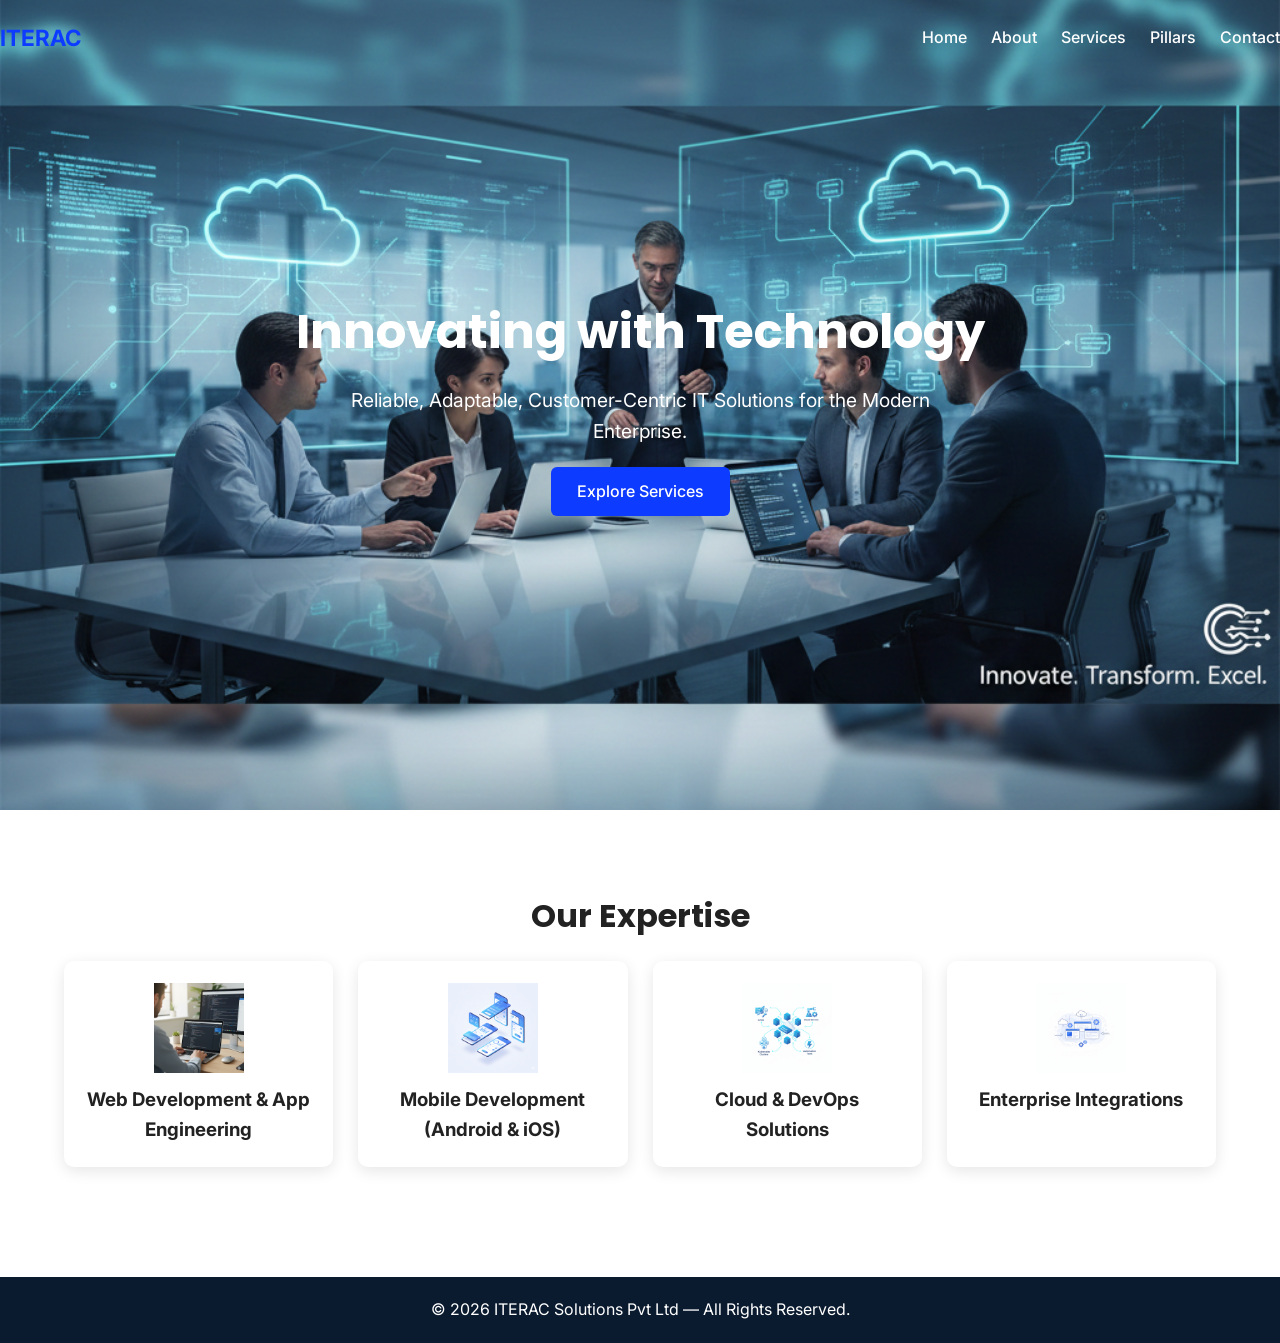
==== index.html @ 0c0cd84d "4 commit" ====
<!DOCTYPE html>
<html lang="en">
<head>
  <title>ITERAC Solutions Pvt Ltd | IT Services</title>
  <meta charset="UTF-8">
  <meta name="description" content="Professional IT services, software development, cloud, DevOps solutions.">
  <meta name="viewport" content="width=device-width, initial-scale=1.0">
  <link rel="stylesheet" href="/css/style.css">
  <script defer src="/js/script.js"></script>
</head>
<body>

<nav>
  <span class="logo">ITERAC</span>
  <div class="menu-toggle">☰</div>
  <ul>
    <li><a href="index.html">Home</a></li>
    <li><a href="about.html">About</a></li>
    <li><a href="services.html">Services</a></li>
    <li><a href="pillars.html">Pillars</a></li>
    <li><a href="contact.html">Contact</a></li>
  </ul>
</nav>

<header class="hero">
  <div>
    <h1>Innovating with Technology</h1>
    <p>Reliable, Adaptable, Customer-Centric IT Solutions for the Modern Enterprise.</p>
    <a href="services.html" class="btn">Explore Services</a>
  </div>
</header>

<section>
  <div class="container">
    <h2>Our Expertise</h2>

    <div class="services-grid">
      <div class="card">
        <img src="/assests/images/Web_Development.png" alt="Web Development">
        <h3>Web Development & App Engineering</h3>
      </div>

      <div class="card">
        <img src="/assests/images/Mobile_Development.png" alt="Mobile Development">
        <h3>Mobile Development (Android & iOS)</h3>
      </div>

      <div class="card">
        <img src="/assests/images/Cloud_&_DevOps.png" alt="Cloud & DevOps">
        <h3>Cloud & DevOps Solutions</h3>
      </div>

      <div class="card">
        <img src="/assests/images/MISSION_SECTION_ILLUSTRATION.png" alt="Enterprise Integrations">
        <h3>Enterprise Integrations</h3>
      </div>
    </div>
  </div>
</section>

<footer>
  © 2026 ITERAC Solutions Pvt Ltd — All Rights Reserved.
</footer>

</body>
</html>
---- css/style.css ----
/* Google Fonts */
@import url('https://fonts.googleapis.com/css2?family=Poppins:wght@400;600;700&family=Inter:wght@400;500&display=swap');

/* Reset */
* {
  margin: 0;
  padding: 0;
  box-sizing: border-box;
}

html {
  scroll-behavior: smooth;
}

body {
  font-family: 'Inter', sans-serif;
  color: #222;
  background: #fff;
  line-height: 1.6;
}

/* Color System */
:root {
  --primary: #0D3BFF;
  --secondary: #0A1A2F;
  --accent: #00C6AE;
  --light: #F5F7FA;
  --dark: #1a1a1a;
  --white: #ffffff;
}

/* Container */
.container {
  width: 90%;
  max-width: 1200px;
  margin: auto;
}

/* Navbar */
nav {
  position: fixed;
  width: 100%;
  top: 0;
  padding: 20px 0;
  display: flex;
  justify-content: space-between;
  align-items: center;
  z-index: 999;
  transition: all .3s ease;
  background: transparent;
}

nav.scrolled {
  background: var(--white);
  box-shadow: 0 4px 12px rgba(0,0,0,0.06);
}

nav .logo {
  font-size: 1.4rem;
  font-weight: 700;
  color: var(--primary);
}

nav ul {
  display: flex;
  gap: 24px;
  list-style: none;
}

nav ul li a {
  text-decoration: none;
  font-weight: 500;
  color: var(--white);
  transition: .3s ease;
}

nav.scrolled ul li a {
  color: var(--dark);
}

nav ul li a:hover {
  color: var(--primary);
}

/* Mobile Menu */
.menu-toggle {
  display: none;
  font-size: 1.8rem;
  cursor: pointer;
}

/* Hero */
.hero {
  height: 90vh;
  background: url('/assests/images/HERO_BANNER_IMAGE.png') center/cover no-repeat;
  display: flex;
  align-items: center;
  justify-content: center;
  text-align: center;
  color: var(--white);
  padding: 0 20px;
}


.hero h1 {
  font-family: 'Poppins', sans-serif;
  font-size: 3rem;
  margin-bottom: 15px;
}

.hero p {
  font-size: 1.2rem;
  max-width: 650px;
  margin: auto;
}

.btn {
  display: inline-block;
  padding: 12px 26px;
  margin-top: 20px;
  background: var(--primary);
  color: var(--white);
  border-radius: 6px;
  text-decoration: none;
  font-weight: 500;
  transition: .3s;
}

.btn:hover {
  background: #0a2cc7;
}

/* Sections */
section {
  padding: 80px 0;
}

section h2 {
  font-family: 'Poppins', sans-serif;
  font-size: 2rem;
  margin-bottom: 20px;
  text-align: center;
}

/* Cards */
.card {
  background: var(--white);
  padding: 28px;
  border-radius: 12px;
  box-shadow: 0 6px 18px rgba(0,0,0,0.06);
  margin-bottom: 30px;
  transition: .3s ease;
}

.card:hover {
  transform: translateY(-5px);
}

/* Services Grid */
.services-grid {
  display: grid;
  grid-template-columns: repeat(auto-fit, minmax(280px, 1fr));
  gap: 24px;
}

/* Contact Form */
form input, form textarea {
  width: 100%;
  padding: 14px;
  margin: 10px 0;
  border: 1px solid #ccc;
  border-radius: 6px;
}

form button {
  width: 100%;
  padding: 14px;
  background: var(--primary);
  border: none;
  color: white;
  border-radius: 6px;
  font-size: 1rem;
  cursor: pointer;
}

/* Footer */
footer {
  background: var(--secondary);
  color: var(--white);
  text-align: center;
  padding: 20px 0;
}

/* --------------- */
/* index.html*/

.services-grid {
  display: grid;
  grid-template-columns: repeat(auto-fit, minmax(250px, 1fr));
  gap: 20px;
}

.card {
  background: #fff;
  padding: 20px;
  border-radius: 10px;
  text-align: center;
  box-shadow: 0 4px 15px rgba(0,0,0,0.1);
}

.card img {
  width: 100px;
  height: 100px;
  object-fit: contain;
  margin-bottom: 10px;
}


/* -------------- */
/* about.html*/

.about-banner img {
  width: 100%;
  border-radius: 10px;
  margin-bottom: 20px;
}

.card img {
  width: 100%;
  max-width: 320px;
  display: block;
  margin: 0 auto 20px auto;
}

.mission-card, .vision-card {
  text-align: center;
}

.team-grid {
  display: flex;
  justify-content: center;
  margin-top: 30px;
}

.team-member img {
  width: 90%;
  border-radius: 10px;
}


/* -----service.html---------- */
.services-grid {
  display: grid;
  grid-template-columns: repeat(auto-fit, minmax(260px, 1fr));
  gap: 25px;
  margin-top: 20px;
}

.card {
  background: #fff;
  padding: 22px;
  border-radius: 10px;
  box-shadow: 0 4px 15px rgba(0,0,0,0.1);
  text-align: center;
  transition: transform .3s ease;
}

.card:hover {
  transform: translateY(-5px);
}

.card img {
  width: 90px;
  height: 90px;
  object-fit: contain;
  margin-bottom: 12px;
}

/* --------------- */
/* ---pillars.html--- */
.pillars-graphic img {
  width: 100%;
  max-width: 900px;
  display: block;
  margin: 0 auto 40px auto;
}

.pillars-desc {
  display: grid;
  grid-template-columns: repeat(auto-fit, minmax(220px, 1fr));
  gap: 20px;
}

.pillar-item {
  background: #fff;
  padding: 18px;
  border-radius: 10px;
  box-shadow: 0 4px 15px rgba(0,0,0,0.08);
  text-align: center;
}

/* --------------- */
/* ---contact----- */
.contact-banner img {
  width: 100%;
  border-radius: 10px;
  margin-bottom: 30px;
}

.contact-grid {
  display: grid;
  grid-template-columns: repeat(auto-fit, minmax(340px, 1fr));
  gap: 25px;
  margin-top: 20px;
}

.contact-image {
  width: 100%;
  border-radius: 10px;
  margin-top: 15px;
}

.brand-footer img {
  height: 60px;
  display: block;
  margin: 25px auto 0 auto;
  opacity: .9;
}


/* --------------- */

/* Mobile Responsive */
@media(max-width: 768px) {
  nav ul {
    display: none;
    position: absolute;
    top: 70px;
    right: 20px;
    background: var(--white);
    padding: 20px;
    border-radius: 12px;
    flex-direction: column;
    gap: 15px;
  }
  nav ul.open {
    display: flex;
  }
  nav.scrolled ul li a {
    color: var(--dark);
  }
  .menu-toggle {
    display: block;
    color: white;
  }
  nav.scrolled .menu-toggle {
    color: var(--dark);
  }
}
@media(max-width: 480px) {
  .hero h1 {
    font-size: 2.2rem;
  }
  .hero p {
    font-size: 1rem;
  }
}
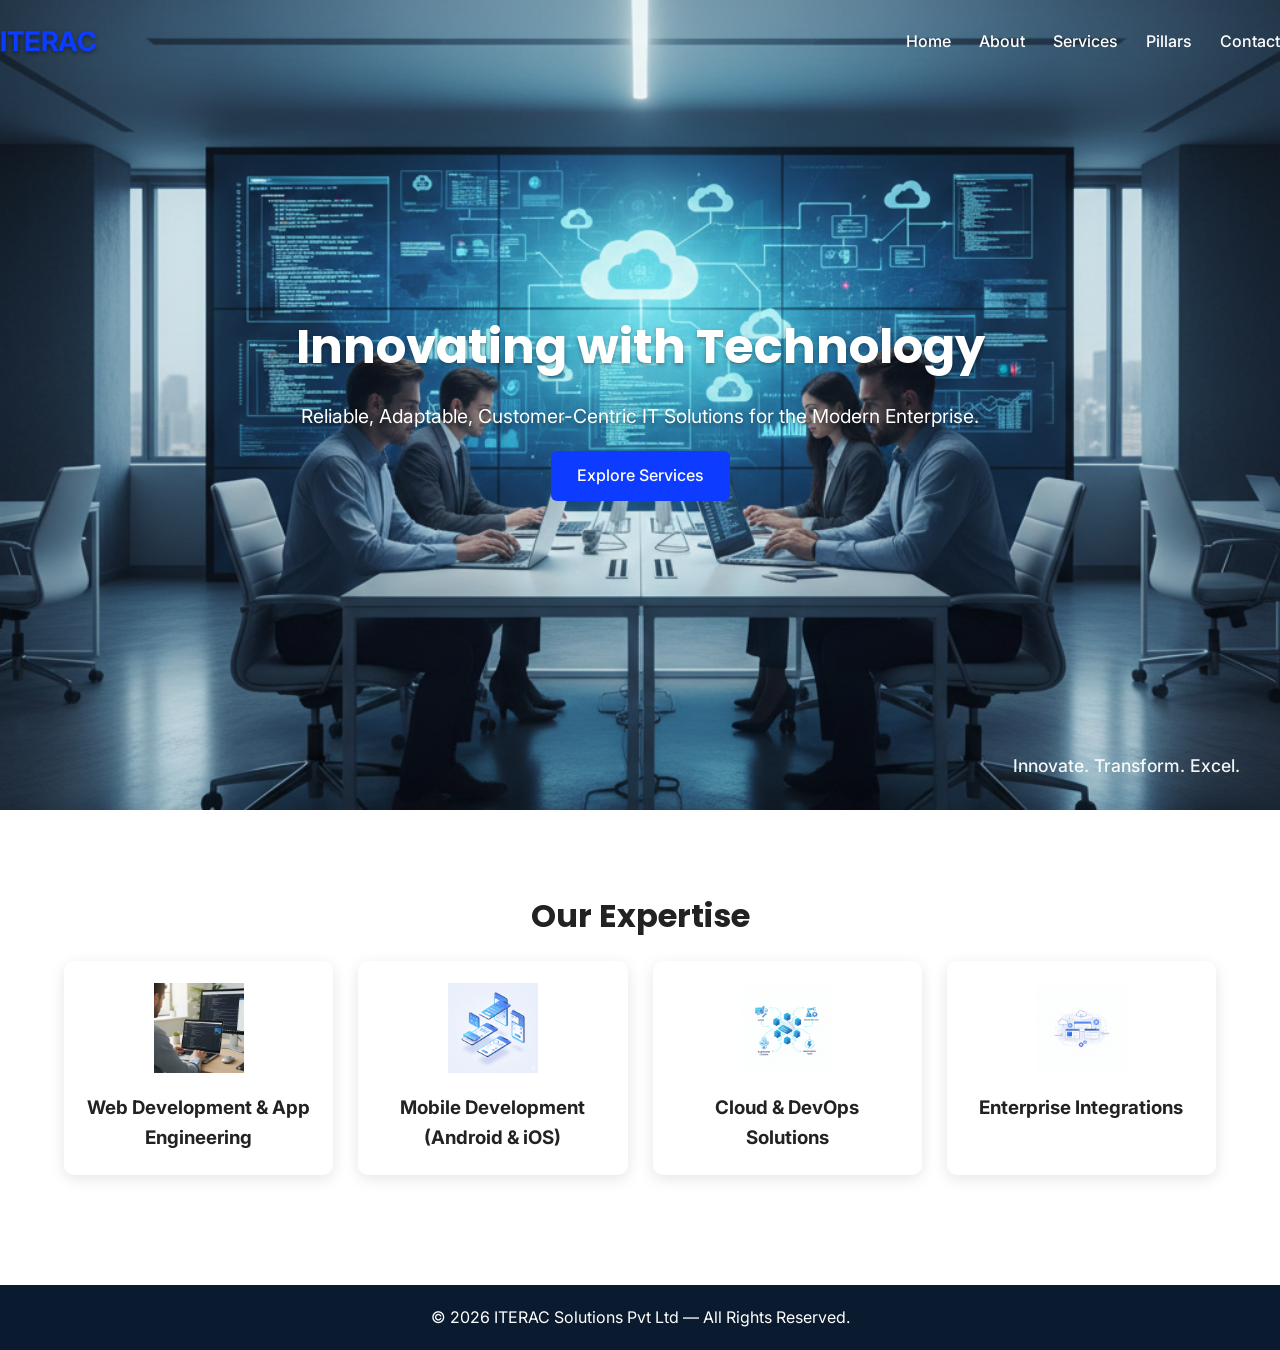
==== commit 20e81a23: "updating website" ====
--- a/index.html
+++ b/index.html
@@ -5,12 +5,13 @@
   <meta charset="UTF-8">
   <meta name="description" content="Professional IT services, software development, cloud, DevOps solutions.">
   <meta name="viewport" content="width=device-width, initial-scale=1.0">
-  <link rel="stylesheet" href="/css/style.css">
-  <script defer src="/js/script.js"></script>
+  <link rel="stylesheet" href="css/style.css">
+  <script defer src="js/script.js"></script>
 </head>
 <body>
 
 <nav>
+  <div class="container nav-container">
   <span class="logo">ITERAC</span>
   <div class="menu-toggle">☰</div>
   <ul>
@@ -20,15 +21,21 @@
     <li><a href="pillars.html">Pillars</a></li>
     <li><a href="contact.html">Contact</a></li>
   </ul>
+  </div>
 </nav>
 
 <header class="hero">
-  <div>
+  <div class="hero-content">
     <h1>Innovating with Technology</h1>
     <p>Reliable, Adaptable, Customer-Centric IT Solutions for the Modern Enterprise.</p>
     <a href="services.html" class="btn">Explore Services</a>
   </div>
+
+  <div class="hero-tagline">
+    Innovate. Transform. Excel.
+  </div>
 </header>
+
 
 <section>
   <div class="container">
@@ -36,22 +43,22 @@
 
     <div class="services-grid">
       <div class="card">
-        <img src="/assests/images/Web_Development.png" alt="Web Development">
+        <img src="assests/images/Web_Development.png" alt="Web Development">
         <h3>Web Development & App Engineering</h3>
       </div>
 
       <div class="card">
-        <img src="/assests/images/Mobile_Development.png" alt="Mobile Development">
+        <img src="assests/images/Mobile_Development.png" alt="Mobile Development">
         <h3>Mobile Development (Android & iOS)</h3>
       </div>
 
       <div class="card">
-        <img src="/assests/images/Cloud_&_DevOps.png" alt="Cloud & DevOps">
+        <img src="assests/images/Cloud_&_DevOps.png" alt="Cloud & DevOps">
         <h3>Cloud & DevOps Solutions</h3>
       </div>
 
       <div class="card">
-        <img src="/assests/images/MISSION_SECTION_ILLUSTRATION.png" alt="Enterprise Integrations">
+        <img src="assests/images/MISSION_SECTION_ILLUSTRATION.png" alt="Enterprise Integrations">
         <h3>Enterprise Integrations</h3>
       </div>
     </div>
--- a/css/style.css
+++ b/css/style.css
@@ -1,16 +1,19 @@
-/* Google Fonts */
+/* --------------------------------------------------
+   GOOGLE FONTS
+--------------------------------------------------- */
 @import url('https://fonts.googleapis.com/css2?family=Poppins:wght@400;600;700&family=Inter:wght@400;500&display=swap');
 
-/* Reset */
+
+/* --------------------------------------------------
+   RESET + BASE
+--------------------------------------------------- */
 * {
   margin: 0;
   padding: 0;
   box-sizing: border-box;
 }
 
-html {
-  scroll-behavior: smooth;
-}
+html { scroll-behavior: smooth; }
 
 body {
   font-family: 'Inter', sans-serif;
@@ -19,7 +22,10 @@
   line-height: 1.6;
 }
 
-/* Color System */
+
+/* --------------------------------------------------
+   COLOR SYSTEM
+--------------------------------------------------- */
 :root {
   --primary: #0D3BFF;
   --secondary: #0A1A2F;
@@ -29,26 +35,53 @@
   --white: #ffffff;
 }
 
-/* Container */
+
+/* --------------------------------------------------
+   GENERAL LAYOUT
+--------------------------------------------------- */
 .container {
   width: 90%;
   max-width: 1200px;
   margin: auto;
 }
 
-/* Navbar */
+section {
+  padding: 80px 0;
+}
+
+section h2 {
+  font-family: 'Poppins', sans-serif;
+  font-size: 2rem;
+  margin-bottom: 20px;
+  text-align: center;
+}
+
+
+/* --------------------------------------------------
+   NAVBAR
+--------------------------------------------------- */
 nav {
   position: fixed;
   width: 100%;
   top: 0;
   padding: 20px 0;
+  align-items: center;
+  z-index: 999;
+  background: transparent;
+  transition: .3s ease;
+  
+}
+
+.nav-container {
+  width: 100%;
+  max-width: 1400px;
+  margin: auto;
+
   display: flex;
   justify-content: space-between;
   align-items: center;
-  z-index: 999;
-  transition: all .3s ease;
-  background: transparent;
-}
+}
+
 
 nav.scrolled {
   background: var(--white);
@@ -56,14 +89,20 @@
 }
 
 nav .logo {
-  font-size: 1.4rem;
+  font-size: 1.7rem; /* ~27px */
   font-weight: 700;
+  letter-spacing: -0.5px;
   color: var(--primary);
 }
+
+.logo {
+  text-shadow: 0 2px 4px rgba(0,0,0,0.4);
+}
+
 
 nav ul {
   display: flex;
-  gap: 24px;
+  gap: 28px;
   list-style: none;
 }
 
@@ -82,17 +121,20 @@
   color: var(--primary);
 }
 
-/* Mobile Menu */
 .menu-toggle {
   display: none;
   font-size: 1.8rem;
   cursor: pointer;
 }
 
-/* Hero */
+
+/* --------------------------------------------------
+   HERO
+--------------------------------------------------- */
 .hero {
+  position: relative;
   height: 90vh;
-  background: url('/assests/images/HERO_BANNER_IMAGE.png') center/cover no-repeat;
+  background: url('../assests/images/homepage1.png') center/cover no-repeat;
   display: flex;
   align-items: center;
   justify-content: center;
@@ -100,20 +142,44 @@
   color: var(--white);
   padding: 0 20px;
 }
-
 
 .hero h1 {
   font-family: 'Poppins', sans-serif;
   font-size: 3rem;
   margin-bottom: 15px;
+  text-shadow: 0 2px 4px rgba(0,0,0,0.35);
+  
 }
 
 .hero p {
   font-size: 1.2rem;
-  max-width: 650px;
+  max-width: 700px;
   margin: auto;
-}
-
+  text-shadow: 0 2px 4px rgba(0,0,0,0.35);
+
+
+}
+
+.hero-content {
+  z-index: 2;
+}
+
+.hero-tagline {
+  position: absolute;
+  bottom: 30px;
+  right: 40px;
+  font-size: 1.1rem;
+  font-weight: 500;
+  opacity: 0.95;
+  z-index: 2;
+  
+}
+
+
+
+/* --------------------------------------------------
+   BUTTONS
+--------------------------------------------------- */
 .btn {
   display: inline-block;
   padding: 12px 26px;
@@ -128,43 +194,51 @@
 
 .btn:hover {
   background: #0a2cc7;
-}
-
-/* Sections */
-section {
-  padding: 80px 0;
-}
-
-section h2 {
-  font-family: 'Poppins', sans-serif;
-  font-size: 2rem;
-  margin-bottom: 20px;
-  text-align: center;
-}
-
-/* Cards */
+  
+}
+
+
+/* --------------------------------------------------
+   CARDS (GLOBAL)
+--------------------------------------------------- */
 .card {
-  background: var(--white);
-  padding: 28px;
-  border-radius: 12px;
-  box-shadow: 0 6px 18px rgba(0,0,0,0.06);
+  background: #fff;
+  padding: 22px;
+  border-radius: 10px;
+  text-align: center;
+  box-shadow: 0 4px 15px rgba(0,0,0,0.1);
   margin-bottom: 30px;
-  transition: .3s ease;
+  transition: transform .3s ease;
 }
 
 .card:hover {
   transform: translateY(-5px);
 }
 
-/* Services Grid */
+.card img {
+  width: 90px;
+  height: 90px;
+  object-fit: contain;
+  margin-bottom: 12px;
+}
+
+
+/* --------------------------------------------------
+   SERVICES GRID (GLOBAL)
+--------------------------------------------------- */
 .services-grid {
   display: grid;
-  grid-template-columns: repeat(auto-fit, minmax(280px, 1fr));
-  gap: 24px;
-}
-
-/* Contact Form */
-form input, form textarea {
+  grid-template-columns: repeat(auto-fit, minmax(260px, 1fr));
+  gap: 25px;
+  margin-top: 20px;
+}
+
+
+/* --------------------------------------------------
+   FORMS
+--------------------------------------------------- */
+form input,
+form textarea {
   width: 100%;
   padding: 14px;
   margin: 10px 0;
@@ -183,56 +257,18 @@
   cursor: pointer;
 }
 
-/* Footer */
-footer {
-  background: var(--secondary);
-  color: var(--white);
-  text-align: center;
-  padding: 20px 0;
-}
-
-/* --------------- */
-/* index.html*/
-
-.services-grid {
-  display: grid;
-  grid-template-columns: repeat(auto-fit, minmax(250px, 1fr));
-  gap: 20px;
-}
-
-.card {
-  background: #fff;
-  padding: 20px;
-  border-radius: 10px;
-  text-align: center;
-  box-shadow: 0 4px 15px rgba(0,0,0,0.1);
-}
-
-.card img {
-  width: 100px;
-  height: 100px;
-  object-fit: contain;
-  margin-bottom: 10px;
-}
-
-
-/* -------------- */
-/* about.html*/
-
+
+/* --------------------------------------------------
+   ABOUT PAGE
+--------------------------------------------------- */
 .about-banner img {
   width: 100%;
   border-radius: 10px;
   margin-bottom: 20px;
 }
 
-.card img {
-  width: 100%;
-  max-width: 320px;
-  display: block;
-  margin: 0 auto 20px auto;
-}
-
-.mission-card, .vision-card {
+.mission-card,
+.vision-card {
   text-align: center;
 }
 
@@ -248,36 +284,9 @@
 }
 
 
-/* -----service.html---------- */
-.services-grid {
-  display: grid;
-  grid-template-columns: repeat(auto-fit, minmax(260px, 1fr));
-  gap: 25px;
-  margin-top: 20px;
-}
-
-.card {
-  background: #fff;
-  padding: 22px;
-  border-radius: 10px;
-  box-shadow: 0 4px 15px rgba(0,0,0,0.1);
-  text-align: center;
-  transition: transform .3s ease;
-}
-
-.card:hover {
-  transform: translateY(-5px);
-}
-
-.card img {
-  width: 90px;
-  height: 90px;
-  object-fit: contain;
-  margin-bottom: 12px;
-}
-
-/* --------------- */
-/* ---pillars.html--- */
+/* --------------------------------------------------
+   PILLARS PAGE
+--------------------------------------------------- */
 .pillars-graphic img {
   width: 100%;
   max-width: 900px;
@@ -299,8 +308,10 @@
   text-align: center;
 }
 
-/* --------------- */
-/* ---contact----- */
+
+/* --------------------------------------------------
+   CONTACT PAGE
+--------------------------------------------------- */
 .contact-banner img {
   width: 100%;
   border-radius: 10px;
@@ -311,7 +322,6 @@
   display: grid;
   grid-template-columns: repeat(auto-fit, minmax(340px, 1fr));
   gap: 25px;
-  margin-top: 20px;
 }
 
 .contact-image {
@@ -328,9 +338,20 @@
 }
 
 
-/* --------------- */
-
-/* Mobile Responsive */
+/* --------------------------------------------------
+   FOOTER
+--------------------------------------------------- */
+footer {
+  background: var(--secondary);
+  color: var(--white);
+  text-align: center;
+  padding: 20px 0;
+}
+
+
+/* --------------------------------------------------
+   RESPONSIVE
+--------------------------------------------------- */
 @media(max-width: 768px) {
   nav ul {
     display: none;
@@ -343,25 +364,20 @@
     flex-direction: column;
     gap: 15px;
   }
-  nav ul.open {
-    display: flex;
-  }
-  nav.scrolled ul li a {
-    color: var(--dark);
-  }
-  .menu-toggle {
+
+  nav ul.open { display: flex; }
+
+  nav.scrolled ul li a { color: var(--dark); }
+
+  .menu-toggle { 
     display: block;
     color: white;
   }
-  nav.scrolled .menu-toggle {
-    color: var(--dark);
-  }
-}
+
+  nav.scrolled .menu-toggle { color: var(--dark); }
+}
+
 @media(max-width: 480px) {
-  .hero h1 {
-    font-size: 2.2rem;
-  }
-  .hero p {
-    font-size: 1rem;
-  }
-}
+  .hero h1 { font-size: 2.2rem; }
+  .hero p { font-size: 1rem; }
+}
